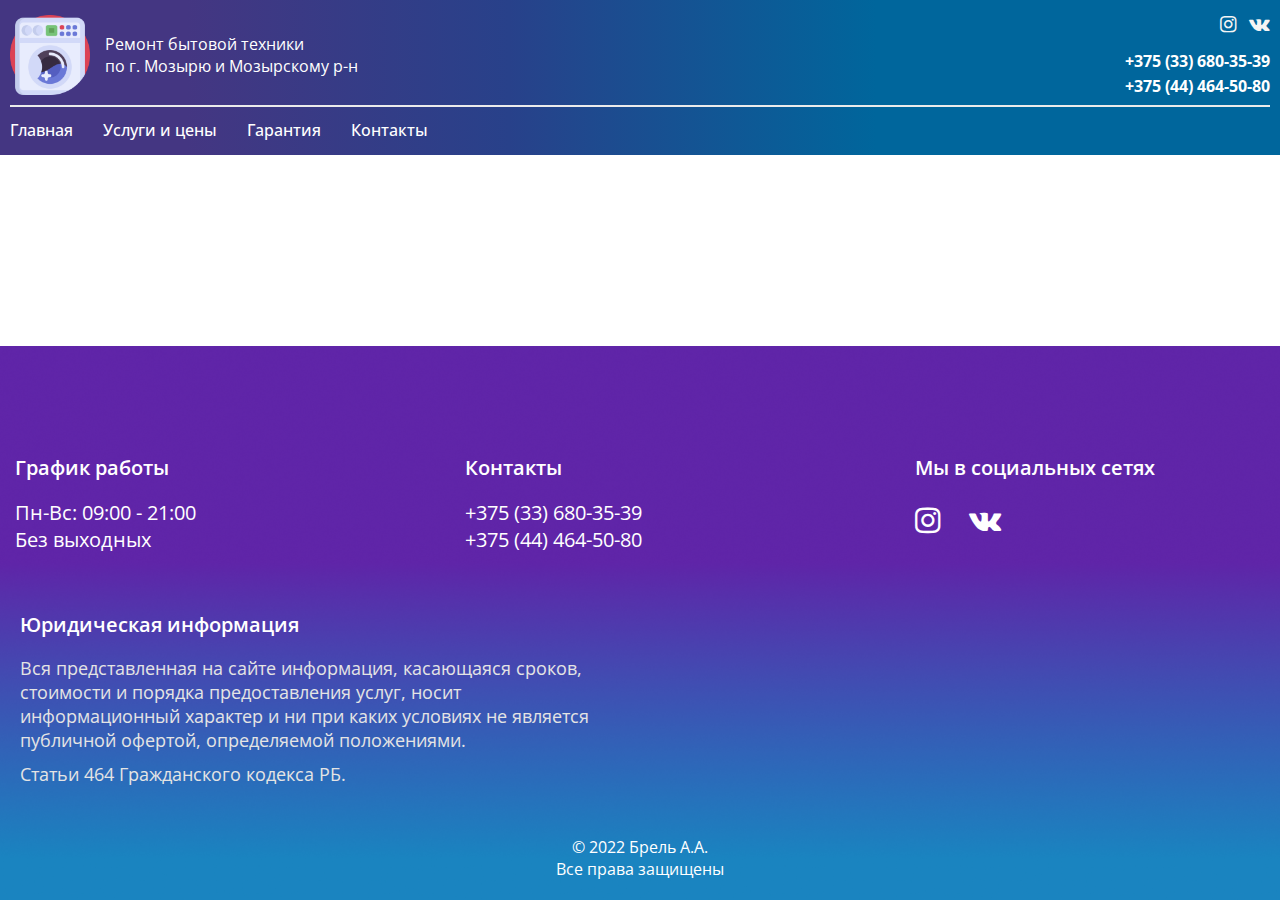
==== contact.html @ cdc31f9f "create page Price" ====
<!DOCTYPE html>
<html lang="en">

<head>
    <meta charset="UTF-8">
    <meta http-equiv="X-UA-Compatible" content="IE=edge">
    <meta name="viewport" content="width=device-width, initial-scale=1.0">
    <title>Контакты</title>
    <link rel="shortcut icon" href="img/icons/logo.png" type="image/png">
    <link rel="stylesheet" href="style/normalize.css">
    <link rel="stylesheet" href="//maxcdn.bootstrapcdn.com/font-awesome/4.5.0/css/font-awesome.min.css">
    <link rel="stylesheet" href="style/headerFooter.css">
    <script src="js/jquery-3.6.0.min.js"></script>
    <script src="js/menu.js" defer></script>
</head>

<body>
    <div id="preloader" class="preloader">
        <div id="loader" class="loader"></div>
    </div>
    <div class="wrapper">
        <header class="header">
            <div class="header-content ">
                <div class="header-top ">
                    <div class="header-logo ">
                        <img src="img/icons/logo.png " alt="Logo ">
                        <p>Ремонт бытовой техники <br> по г. Мозырю и Мозырскому р-н</p>
                    </div>
                    <div class="header-contact ">
                        <div class="header__icons ">
                            <ul class="social__icons ">
                                <li>
                                    <a href="https://www.instagram.com/remont_stiralnykh.mashin/ " target="_blank "> <i class="fa fa-instagram " aria-hidden="true "></i> </a>
                                </li>
                                <li>
                                    <a href="https://vk.com/public168256976 " target="_blank "> <i class="fa fa-vk " aria-hidden="true "></i></a>
                                </li>
                            </ul>
                        </div>
                        <div class="header-phone ">
                            <p> <a href="tel: +375336803539 "><strong>+375 (33) 680-35-39</strong></a> </p>
                            <p> <a href="tel: +375444645080 "><strong>+375 (44) 464-50-80</strong></a> </p>
                        </div>
                    </div>
                    <div class="close ">
                        <button type="button " class="navbar-toggle "><i class="fa fa-bars "></i></button>
                    </div>
                </div>
                <div class="header-bottom ">
                    <button type="button " class="closeBtn " aria-hidden="true " data-toggle="offcanvas " id="off-canvas-close-btn ">x</button>
                    <nav class="header__menu ">
                        <ul class="menu__list ">
                            <li><a class="menu__link " href="index.html">Главная</a></li>
                            <li><a class="menu__link " href="servicesPrices.html">Услуги и цены</a></li>
                            <li><a class="menu__link " href="garant.html">Гарантия</a></li>
                            <li><a class="menu__link " href="contact.html">Контакты</a></li>
                        </ul>
                    </nav>
                    <div class="header-contact menu-contact ">
                        <div class="header__icons ">
                            <ul class="social__icons ">
                                <li>
                                    <a href="https://www.instagram.com/remont_stiralnykh.mashin/ " target="_blank "> <i class="fa fa-instagram " aria-hidden="true "></i> </a>
                                </li>
                                <li>
                                    <a href="https://vk.com/public168256976 " target="_blank "> <i class="fa fa-vk " aria-hidden="true "></i></a>
                                </li>
                            </ul>
                        </div>
                        <div class="header-phone ">
                            <p> <a href="tel: +375336803539 "><strong>+375 (33) 680-35-39</strong></a> </p>
                            <p> <a href="tel: +375444645080 "><strong>+375 (44) 464-50-80</strong></a> </p>
                        </div>
                    </div>
                </div>
            </div>
        </header>
        <main class="main"></main>
        <footer class="footer ">
            <div class="footer-content ">
                <div class="footer-top ">
                    <div class="footer-item ">
                        <h3>График работы</h3>
                        <p>Пн-Вс: 09:00 - 21:00 </p>
                        <p>Без выходных</p>
                    </div>
                    <div class="footer-item ">
                        <h3>Контакты</h3>
                        <p> <a class="footer-num " href="tel: +375336803539 ">+375 (33) 680-35-39</a> </p>
                        <p> <a class="footer-num " href="tel: +375444645080 ">+375 (44) 464-50-80</a> </p>
                    </div>
                    <div class="footer-item ">
                        <h3>Мы в социальных сетях</h3>
                        <a href="https://www.instagram.com/remont_stiralnykh.mashin/ " target="_blank "> <i class="fa fa-instagram " aria-hidden="true "></i> </a>
                        <a href="https://vk.com/public168256976 " target="_blank "> <i class="fa fa-vk " aria-hidden="true "></i></a>
                    </div>
                </div>
                <div class="footer-info ">
                    <h3>Юридическая информация </h3>
                    <p class="info ">Вся представленная на сайте информация, касающаяся сроков, стоимости и порядка предоставления услуг, носит информационный характер и ни при каких условиях не является публичной офертой, определяемой положениями.</p>
                    <p class="info-article ">Статьи 464 Гражданского кодекса РБ.</p>
                </div>
                <div class="copyright ">
                    <p> © 2022 Брель А.А.</p>
                    <p> Все права защищены</p>
                </div>
            </div>
        </footer>
    </div>
</body>

</html>
---- style/headerFooter.css ----
.header {
    max-width: 100%;
    width: 100%;
    background: -webkit-gradient(linear, left top, right top, color-stop(14.58%, #443682), color-stop(39.75%, #28418A), color-stop(68.41%, #00669C));
    background: linear-gradient(90deg, #443682 14.58%, #28418A 39.75%, #00669C 68.41%);
}

.header .header-content {
    max-width: 1366px;
    width: 100%;
    margin: 0 auto;
    padding: 10px 10px 0;
    display: -webkit-box;
    display: -ms-flexbox;
    display: flex;
    -webkit-box-orient: vertical;
    -webkit-box-direction: normal;
    -ms-flex-direction: column;
    flex-direction: column;
    -webkit-box-align: start;
    -ms-flex-align: start;
    align-items: flex-start;
}

.header .close {
    display: none;
}

.header .closeBtn {
    display: none;
}

.header .header-contact {
    display: -webkit-box;
    display: -ms-flexbox;
    display: flex;
    -webkit-box-orient: vertical;
    -webkit-box-direction: normal;
    -ms-flex-direction: column;
    flex-direction: column;
    -webkit-box-align: end;
    -ms-flex-align: end;
    align-items: flex-end;
    max-width: 250px;
    width: 100%;
}

.header .header-contact .social__icons {
    width: 50px;
    display: -webkit-box;
    display: -ms-flexbox;
    display: flex;
    -webkit-box-align: center;
    -ms-flex-align: center;
    align-items: center;
    -webkit-box-pack: justify;
    -ms-flex-pack: justify;
    justify-content: space-between;
}

.header .header-contact .social__icons a {
    color: #f5f5f5;
    font-size: 1.2rem;
}

.header .header-contact .social__icons a:hover {
    color: #fdc312;
    text-decoration: none;
    -webkit-transition: all .2s ease 0s;
    transition: all .2s ease 0s;
}

.header .header-contact .social__icons .fa {
    display: inline-block;
    font: normal normal normal 14px/1 FontAwesome;
    font-size: inherit;
    text-rendering: auto;
}

.header .header-contact .social__icons .fa-instagram::before {
    content: "\f16d";
}

.header .header-contact .social__icons .fa-vk:before {
    content: "\f189";
}

.header .header-contact .header-phone {
    margin-top: 10px;
}

.header .header-contact .header-phone p {
    color: #cfcfcf;
    margin: 3px 0;
}

.header .header-contact .header-phone a {
    display: inline-block;
    color: #FFFFFF;
    font-size: 16px;
    -webkit-transition: all 0.2s ease;
    transition: all 0.2s ease;
}

.header .header-contact .header-phone a:hover {
    color: #fdc312;
}

.header .menu-contact {
    display: none;
}

.header .header-top {
    width: 100%;
    display: -webkit-box;
    display: -ms-flexbox;
    display: flex;
    -webkit-box-align: center;
    -ms-flex-align: center;
    align-items: center;
    -webkit-box-pack: justify;
    -ms-flex-pack: justify;
    justify-content: space-between;
    margin-bottom: 5px;
}

.header .header-top .header-logo {
    display: -webkit-box;
    display: -ms-flexbox;
    display: flex;
    -webkit-box-align: center;
    -ms-flex-align: center;
    align-items: center;
}

.header .header-top .header-logo img {
    max-width: 100%;
    width: 80px;
    height: auto;
}

.header .header-top .header-logo p {
    margin-left: 15px;
    color: #FFFFFF;
}

.header .header-bottom {
    display: -webkit-box;
    display: -ms-flexbox;
    display: flex;
    -webkit-box-pack: justify;
    -ms-flex-pack: justify;
    justify-content: space-between;
    -webkit-box-align: center;
    -ms-flex-align: center;
    align-items: center;
    width: 100%;
    border-top: 2px solid #ebebeb;
}

.header .header-bottom .header__menu {
    max-width: 500px;
    width: 100%;
}

.header .header-bottom .header__menu .menu__list {
    display: -webkit-box;
    display: -ms-flexbox;
    display: flex;
    -webkit-box-align: center;
    -ms-flex-align: center;
    align-items: center;
    width: 100%;
}

.header .header-bottom .header__menu li {
    display: inline-block;
    margin: 12px 30px 14px 0;
}

.header .header-bottom .header__menu .menu__link {
    font-size: 1rem;
    display: inline;
    margin-bottom: 0;
    padding: 12px 0;
    font-weight: 500;
    color: white;
    cursor: pointer;
    border-top: 2px solid rgba(235, 235, 235, 0);
    -webkit-transition: border-top 0.2s ease-out;
    transition: border-top 0.2s ease-out;
}

.header .header-bottom .header__menu .menu__link:hover {
    border-top: 2px solid #fdc312;
}

.footer {
    padding: 80px 10px 0;
    background: url(../img/bgFooter.png) center no-repeat;
    background-size: cover;
    color: #ffffff;
}

.footer .footer-content {
    max-width: 1366px;
    margin: 0 auto;
}

.footer .footer-content .footer-top {
    display: -webkit-box;
    display: -ms-flexbox;
    display: flex;
    -webkit-box-pack: justify;
    -ms-flex-pack: justify;
    justify-content: space-between;
}

.footer .footer-content h3 {
    font-weight: 500;
    font-size: 20px;
    line-height: 23px;
    margin-bottom: 20px;
    font-weight: 600;
}

.footer .footer-content .footer-item {
    max-width: 350px;
    width: 100%;
    margin: 30px 5px;
}

.footer .footer-content .footer-item p {
    font-size: 20px;
}

.footer .footer-content .footer-item a {
    color: #FFFFFF;
    font-size: 30px;
    margin-right: 20px;
    -webkit-transition: all 0.2s ease;
    transition: all 0.2s ease;
}

.footer .footer-content .footer-item a:hover {
    color: #fdc312;
    text-decoration: none;
}

.footer .footer-content .footer-item .footer-num {
    color: #ffffff;
    font-size: 20px;
    margin: 0;
}

.footer .footer-content .footer-info {
    max-width: 600px;
    width: 100%;
    margin: 30px 10px;
}

.footer .footer-content .footer-info .info {
    font-size: 18px;
    color: #e4e4e4;
}

.footer .footer-content .footer-info .info-article {
    font-size: 18px;
    color: #e4e4e4;
    margin-top: 10px;
}

.footer .footer-content .copyright {
    display: -webkit-box;
    display: -ms-flexbox;
    display: flex;
    -webkit-box-orient: vertical;
    -webkit-box-direction: normal;
    -ms-flex-direction: column;
    flex-direction: column;
    -webkit-box-align: center;
    -ms-flex-align: center;
    align-items: center;
    padding: 20px 0;
}
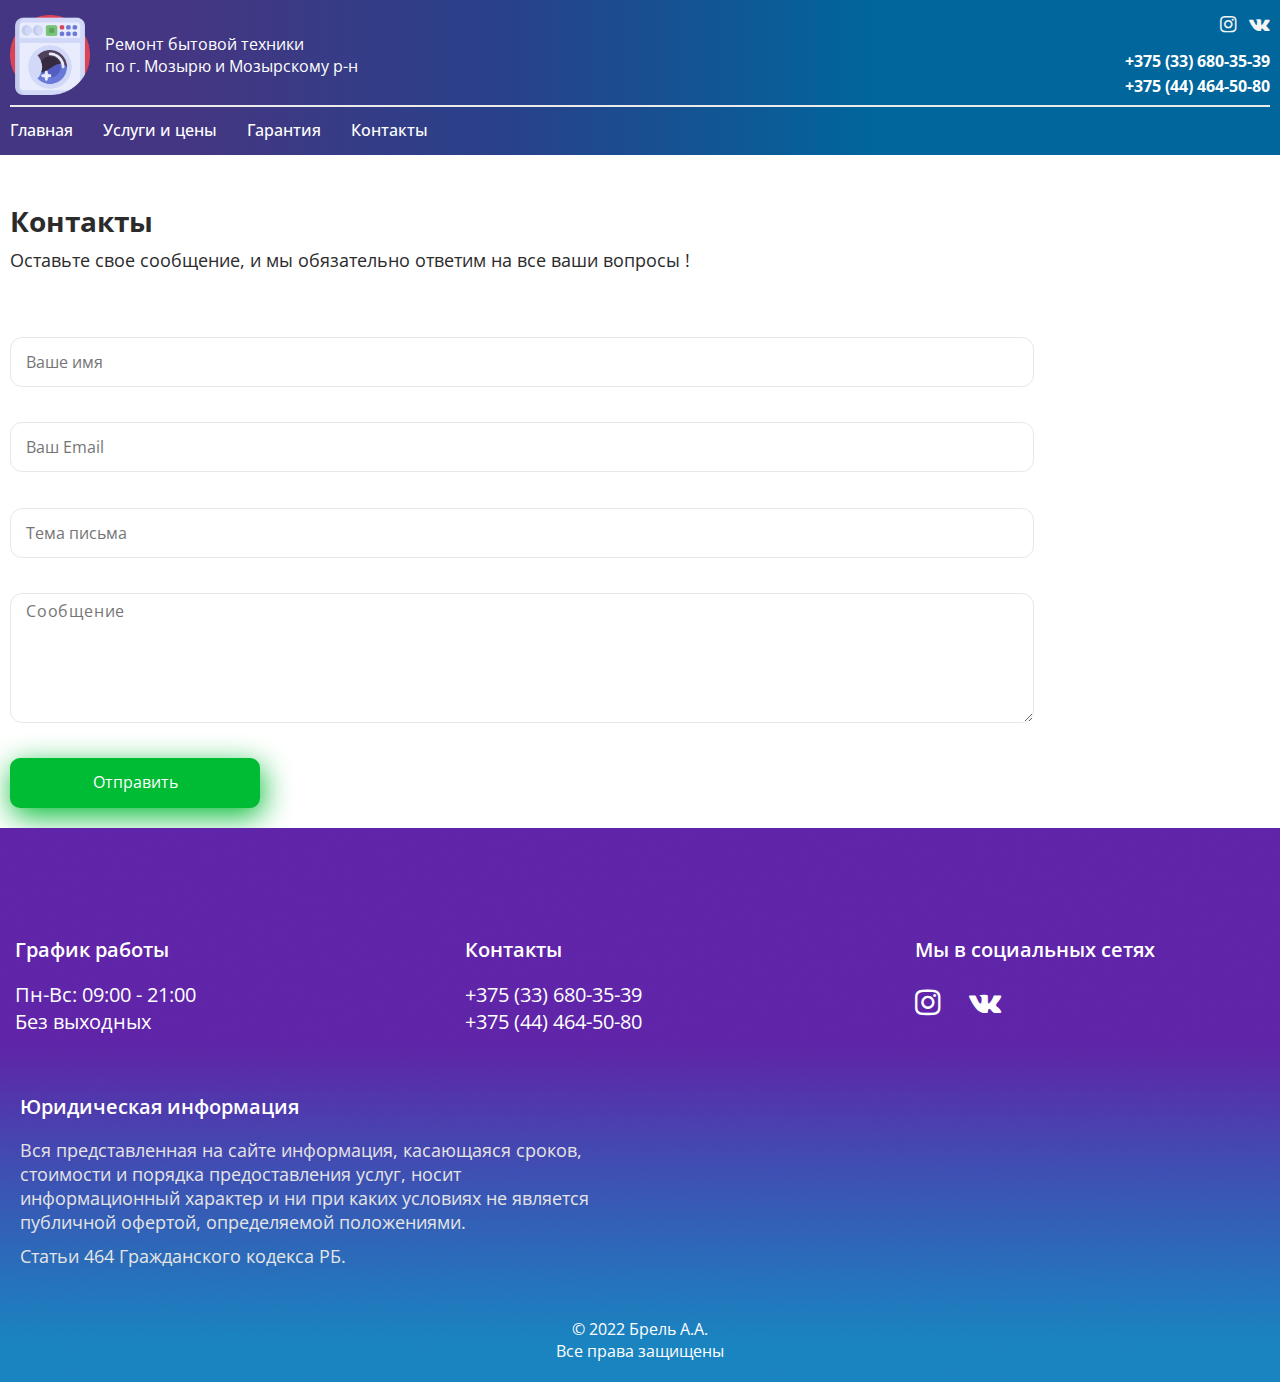
==== commit 9b25b58a: "creating a contact page and validating the form" ====
--- a/contact.html
+++ b/contact.html
@@ -10,8 +10,11 @@
     <link rel="stylesheet" href="style/normalize.css">
     <link rel="stylesheet" href="//maxcdn.bootstrapcdn.com/font-awesome/4.5.0/css/font-awesome.min.css">
     <link rel="stylesheet" href="style/headerFooter.css">
+    <link rel="stylesheet" href="style/style.css">
+    <link rel="stylesheet" href="style/contact.css">
     <script src="js/jquery-3.6.0.min.js"></script>
     <script src="js/menu.js" defer></script>
+    <script src="js/valid.js" defer></script>
 </head>
 
 <body>
@@ -75,7 +78,31 @@
                 </div>
             </div>
         </header>
-        <main class="main"></main>
+        <main class="main">
+            <section class="title">
+                <h2>Контакты</h2>
+                <article>Оставьте свое сообщение, и мы обязательно ответим на все ваши вопросы ! </article>
+            </section>
+            <section class="section-form">
+                <div class="form-content">
+                    <form action="#" class="form">
+                        <div class="input-block">
+                            <input type="text" class="valid" name="Name" id="full-name" placeholder="Ваше имя" maxlength="30">
+                        </div>
+                        <div class="input-block">
+                            <input type="text" class="valid" name="Email" id="email" placeholder="Ваш Email" maxlength="40">
+                        </div>
+                        <div class="input-block">
+                            <input type="text" class="valid" name="Subject" id="subject" placeholder="Тема письма" maxlength="40">
+                        </div>
+                        <div class="input-block">
+                            <textarea name="Message" class="valid textarea" placeholder="Сообщение" id="message" maxlength="1500" maxlength="700"></textarea>
+                        </div>
+                        <button class="btnSubmit" type="button" id="btnSend">Отправить</button>
+                    </form>
+                </div>
+            </section>
+        </main>
         <footer class="footer ">
             <div class="footer-content ">
                 <div class="footer-top ">
--- a/style/style.css
+++ b/style/style.css
@@ -0,0 +1,2234 @@
+#preloader {
+  position: absolute;
+  top: 0;
+  left: 0;
+  width: 100%;
+  height: 100vh;
+  z-index: 100;
+  background: #341f7e;
+}
+
+#loader {
+  display: block;
+  position: relative;
+  left: 50%;
+  top: 50%;
+  width: 150px;
+  height: 150px;
+  margin: -75px 0 0 -75px;
+  border-radius: 50%;
+  border: 3px solid transparent;
+  border-top-color: #9370DB;
+  -webkit-animation: spin 2s linear infinite;
+          animation: spin 2s linear infinite;
+  z-index: 101;
+}
+
+#loader:before {
+  content: "";
+  position: absolute;
+  top: 5px;
+  left: 5px;
+  right: 5px;
+  bottom: 5px;
+  border-radius: 50%;
+  border: 3px solid transparent;
+  border-top-color: #BA55D3;
+  -webkit-animation: spin 3s linear infinite;
+          animation: spin 3s linear infinite;
+}
+
+#loader:after {
+  content: "";
+  position: fixed;
+  top: 15px;
+  left: 15px;
+  right: 15px;
+  bottom: 15px;
+  border-radius: 50%;
+  border: 3px solid transparent;
+  border-top-color: #FF00FF;
+  -webkit-animation: spin 1.5s linear infinite;
+          animation: spin 1.5s linear infinite;
+}
+
+@-webkit-keyframes spin {
+  0% {
+    -webkit-transform: rotate(0deg);
+            transform: rotate(0deg);
+  }
+  100% {
+    -webkit-transform: rotate(360deg);
+            transform: rotate(360deg);
+  }
+}
+
+@keyframes spin {
+  0% {
+    -webkit-transform: rotate(0deg);
+            transform: rotate(0deg);
+  }
+  100% {
+    -webkit-transform: rotate(360deg);
+            transform: rotate(360deg);
+  }
+}
+
+.loaded_hiding .preloader {
+  -webkit-transition: 2s opacity;
+  transition: 2s opacity;
+  opacity: 0;
+}
+
+.loaded .preloader {
+  display: none;
+}
+
+.lock {
+  overflow: hidden;
+}
+
+.header {
+  max-width: 100%;
+  width: 100%;
+  background: -webkit-gradient(linear, left top, right top, color-stop(14.58%, #443682), color-stop(39.75%, #28418A), color-stop(68.41%, #00669C));
+  background: linear-gradient(90deg, #443682 14.58%, #28418A 39.75%, #00669C 68.41%);
+}
+
+.header .header-content {
+  max-width: 1366px;
+  width: 100%;
+  margin: 0 auto;
+  padding: 10px 10px 0;
+  display: -webkit-box;
+  display: -ms-flexbox;
+  display: flex;
+  -webkit-box-orient: vertical;
+  -webkit-box-direction: normal;
+      -ms-flex-direction: column;
+          flex-direction: column;
+  -webkit-box-align: start;
+      -ms-flex-align: start;
+          align-items: flex-start;
+}
+
+.header .close {
+  display: none;
+}
+
+.header .closeBtn {
+  display: none;
+}
+
+.header .header-contact {
+  display: -webkit-box;
+  display: -ms-flexbox;
+  display: flex;
+  -webkit-box-orient: vertical;
+  -webkit-box-direction: normal;
+      -ms-flex-direction: column;
+          flex-direction: column;
+  -webkit-box-align: end;
+      -ms-flex-align: end;
+          align-items: flex-end;
+  max-width: 250px;
+  width: 100%;
+}
+
+.header .header-contact .social__icons {
+  width: 50px;
+  display: -webkit-box;
+  display: -ms-flexbox;
+  display: flex;
+  -webkit-box-align: center;
+      -ms-flex-align: center;
+          align-items: center;
+  -webkit-box-pack: justify;
+      -ms-flex-pack: justify;
+          justify-content: space-between;
+}
+
+.header .header-contact .social__icons a {
+  color: #f5f5f5;
+  font-size: 1.2rem;
+}
+
+.header .header-contact .social__icons a:hover {
+  color: #fdc312;
+  text-decoration: none;
+  -webkit-transition: all .2s ease 0s;
+  transition: all .2s ease 0s;
+}
+
+.header .header-contact .social__icons .fa {
+  display: inline-block;
+  font: normal normal normal 14px/1 FontAwesome;
+  font-size: inherit;
+  text-rendering: auto;
+}
+
+.header .header-contact .social__icons .fa-instagram::before {
+  content: "\f16d";
+}
+
+.header .header-contact .social__icons .fa-vk:before {
+  content: "\f189";
+}
+
+.header .header-contact .header-phone {
+  margin-top: 10px;
+}
+
+.header .header-contact .header-phone p {
+  color: #cfcfcf;
+  margin: 3px 0;
+}
+
+.header .header-contact .header-phone a {
+  display: inline-block;
+  color: #FFFFFF;
+  font-size: 16px;
+  -webkit-transition: all 0.2s ease;
+  transition: all 0.2s ease;
+}
+
+.header .header-contact .header-phone a:hover {
+  color: #fdc312;
+}
+
+.header .menu-contact {
+  display: none;
+}
+
+.header .header-top {
+  width: 100%;
+  display: -webkit-box;
+  display: -ms-flexbox;
+  display: flex;
+  -webkit-box-align: center;
+      -ms-flex-align: center;
+          align-items: center;
+  -webkit-box-pack: justify;
+      -ms-flex-pack: justify;
+          justify-content: space-between;
+  margin-bottom: 5px;
+}
+
+.header .header-top .header-logo {
+  display: -webkit-box;
+  display: -ms-flexbox;
+  display: flex;
+  -webkit-box-align: center;
+      -ms-flex-align: center;
+          align-items: center;
+}
+
+.header .header-top .header-logo img {
+  max-width: 100%;
+  width: 80px;
+  height: auto;
+}
+
+.header .header-top .header-logo p {
+  margin-left: 15px;
+  color: #FFFFFF;
+}
+
+.header .header-bottom {
+  display: -webkit-box;
+  display: -ms-flexbox;
+  display: flex;
+  -webkit-box-pack: justify;
+      -ms-flex-pack: justify;
+          justify-content: space-between;
+  -webkit-box-align: center;
+      -ms-flex-align: center;
+          align-items: center;
+  width: 100%;
+  border-top: 2px solid #ebebeb;
+}
+
+.header .header-bottom .header__menu {
+  max-width: 500px;
+  width: 100%;
+}
+
+.header .header-bottom .header__menu .menu__list {
+  display: -webkit-box;
+  display: -ms-flexbox;
+  display: flex;
+  -webkit-box-align: center;
+      -ms-flex-align: center;
+          align-items: center;
+  width: 100%;
+}
+
+.header .header-bottom .header__menu li {
+  display: inline-block;
+  margin: 12px 30px 14px 0;
+}
+
+.header .header-bottom .header__menu .menu__link {
+  font-size: 1rem;
+  display: inline;
+  margin-bottom: 0;
+  padding: 12px 0;
+  font-weight: 500;
+  color: white;
+  cursor: pointer;
+  border-top: 2px solid rgba(235, 235, 235, 0);
+  -webkit-transition: border-top 0.2s ease-out;
+  transition: border-top 0.2s ease-out;
+}
+
+.header .header-bottom .header__menu .menu__link:hover {
+  border-top: 2px solid #fdc312;
+}
+
+.main {
+  max-width: 100%;
+  width: 100%;
+  margin: 0 auto;
+}
+
+.main .hero {
+  position: relative;
+  background: url(../img/bgpng.jpg) center no-repeat;
+  background-size: cover;
+  padding: 0 10px;
+}
+
+.main .hero .hero-title {
+  max-width: 1366px;
+  margin: 0 auto;
+  padding: 80px 0;
+  min-height: calc(100vh - 152.2px);
+  width: 100%;
+}
+
+.main .hero .hero-title h1 {
+  font-style: normal;
+  font-weight: bold;
+  font-size: 39px;
+  line-height: 46px;
+  color: #FFFFFF;
+}
+
+.main .hero .hero-title ul {
+  color: #FFFFFF;
+  font-size: 20px;
+}
+
+.main .hero .hero-title ul li {
+  padding: 5px 25px;
+  background: url(../img/icons/check-mark.png) center no-repeat;
+  background-size: 22px 22px;
+  background-position: 0 center;
+}
+
+.main .hero .hero-title .heroBtn {
+  display: -webkit-box;
+  display: -ms-flexbox;
+  display: flex;
+  -webkit-box-align: center;
+      -ms-flex-align: center;
+          align-items: center;
+  -webkit-box-pack: center;
+      -ms-flex-pack: center;
+          justify-content: center;
+  width: 200px;
+  height: 40px;
+  border-radius: 12px;
+  background: #00BB34;
+  -webkit-box-shadow: 2px 8px 30px #00BB34;
+          box-shadow: 2px 8px 30px #00BB34;
+  border-radius: 10px;
+  border: none;
+  color: #FFFFFF;
+  font-size: 16px;
+  line-height: 19px;
+  -webkit-transition: all 0.3s ease-in-out;
+  transition: all 0.3s ease-in-out;
+  margin-top: 20px;
+}
+
+.main .hero .hero-title .heroBtn:hover {
+  background: #fdc312;
+  -webkit-box-shadow: 2px 8px 30px #fdc312;
+          box-shadow: 2px 8px 30px #fdc312;
+}
+
+.main .trigger {
+  max-width: 100%;
+  width: 100%;
+  padding: 50px 10px;
+}
+
+.main .trigger .trigger-content {
+  max-width: 1366px;
+  width: 100%;
+  margin: 0 auto;
+  display: -ms-grid;
+  display: grid;
+  -ms-grid-columns: (minmax(240px, 1fr))[auto-fit];
+      grid-template-columns: repeat(auto-fit, minmax(240px, 1fr));
+}
+
+.main .trigger .trigger-item {
+  width: 240px;
+  height: 280px;
+  background: -webkit-gradient(linear, left top, left bottom, from(#A6DBF5), color-stop(97.92%, #451874));
+  background: linear-gradient(180deg, #A6DBF5 0%, #451874 97.92%);
+  border: none;
+  -webkit-box-sizing: border-box;
+          box-sizing: border-box;
+  border-radius: 28px;
+  display: -webkit-box;
+  display: -ms-flexbox;
+  display: flex;
+  -webkit-box-orient: vertical;
+  -webkit-box-direction: normal;
+      -ms-flex-direction: column;
+          flex-direction: column;
+  -webkit-box-align: center;
+      -ms-flex-align: center;
+          align-items: center;
+  padding: 40px 30px;
+  -ms-flex-pack: distribute;
+      justify-content: space-around;
+  margin: 10px auto;
+}
+
+.main .trigger .trigger-item h2 {
+  font-style: normal;
+  font-weight: bold;
+  font-size: 15px;
+  line-height: 18px;
+  text-align: center;
+  color: #FFFFFF;
+}
+
+.main .trigger .trigger-item .trigger-img {
+  width: 100px;
+  height: 100px;
+  display: -webkit-box;
+  display: -ms-flexbox;
+  display: flex;
+  background: #FFFFFF;
+  border-radius: 50%;
+}
+
+.main .trigger .trigger-item .trigger-img img {
+  margin: auto;
+}
+
+.main .answer-question {
+  max-width: 100%;
+  width: 100%;
+  margin: 0 auto;
+  padding: 20px 0;
+}
+
+.main .answer-question .answer-question-content {
+  display: -webkit-box;
+  display: -ms-flexbox;
+  display: flex;
+  -ms-flex-pack: distribute;
+      justify-content: space-around;
+  -webkit-box-align: center;
+      -ms-flex-align: center;
+          align-items: center;
+  position: relative;
+}
+
+.main .answer-question .answer-question-content .answer-question-img {
+  max-width: 800px;
+}
+
+.main .answer-question .answer-question-content .answer-question-img img {
+  width: 100%;
+  height: auto;
+  border-radius: 20px;
+}
+
+.main .answer-question .answer-question-content .answer-question-title {
+  min-width: 600px;
+  max-width: 600px;
+  padding: 50px 20px;
+}
+
+.main .answer-question .answer-question-content .answer-question-title h3 {
+  font-style: normal;
+  font-weight: 500;
+  font-size: 28px;
+  line-height: 119.69%;
+  color: #000000;
+}
+
+.main .answer-question .answer-question-content .answer-question-title p {
+  font-style: normal;
+  font-weight: 500;
+  font-size: 16px;
+  line-height: 119.69%;
+  color: #000000;
+  margin-top: 20px;
+}
+
+.main .answer-question .answer-question-content .answer-question-title .btnPrice {
+  display: -webkit-box;
+  display: -ms-flexbox;
+  display: flex;
+  -webkit-box-align: center;
+      -ms-flex-align: center;
+          align-items: center;
+  -webkit-box-pack: center;
+      -ms-flex-pack: center;
+          justify-content: center;
+  width: 250px;
+  height: 50px;
+  border-radius: 10px;
+  background: #00BB34;
+  -webkit-box-shadow: 2px 8px 30px #00BB34;
+          box-shadow: 2px 8px 30px #00BB34;
+  border-radius: 10px;
+  border: none;
+  color: #FFFFFF;
+  font-size: 16px;
+  line-height: 19px;
+  -webkit-transition: all 0.3s ease-in-out;
+  transition: all 0.3s ease-in-out;
+  margin-top: 20px;
+}
+
+.main .answer-question .answer-question-content .answer-question-title .btnPrice:hover {
+  background: #fdc312;
+  -webkit-box-shadow: 2px 8px 30px #fdc312;
+          box-shadow: 2px 8px 30px #fdc312;
+}
+
+.main .benefits {
+  width: 100%;
+  background: linear-gradient(91.09deg, #5F24A8 39.53%, #05D2FF 107.7%);
+  margin: 50px 0;
+}
+
+.main .benefits .benefits__inner {
+  display: -webkit-box;
+  display: -ms-flexbox;
+  display: flex;
+  -ms-flex-wrap: wrap;
+      flex-wrap: wrap;
+  -webkit-box-pack: justify;
+      -ms-flex-pack: justify;
+          justify-content: space-between;
+  width: 100%;
+  max-width: 1140px;
+  margin: 0 auto;
+  padding: 60px 10px;
+}
+
+.main .benefits .benefits__header {
+  width: 100%;
+  text-align: center;
+  line-height: 1.3;
+  padding: 0 15px 60px;
+  color: #ffffff;
+  font-size: 2rem;
+  text-transform: uppercase;
+}
+
+.main .benefits .benefits__element {
+  width: 230px;
+  margin: 30px 5px;
+}
+
+.main .benefits .benefits__icon {
+  display: block;
+  width: 60px;
+  height: 60px;
+  margin: 0 auto;
+  margin-bottom: 20px;
+}
+
+.main .benefits .benefits__element p {
+  color: #ffffff;
+  text-align: center;
+  line-height: 1.3;
+}
+
+.main .benefits .benefits__number {
+  font-size: 2.7rem;
+  font-weight: 700;
+  margin-bottom: 20px;
+}
+
+.main .benefits .benefits__title {
+  font-size: 20px;
+}
+
+.main .pricelist {
+  max-width: 1366px;
+  width: 100%;
+  padding: 0 10px;
+  margin: 100px auto 0;
+}
+
+.main .pricelist h2 {
+  font-weight: bold;
+  font-size: 32px;
+  line-height: 33px;
+  text-transform: uppercase;
+  color: #000000;
+}
+
+.main .pricelist p {
+  font-weight: bold;
+  font-size: 22px;
+  line-height: 26px;
+  color: #000000;
+  margin-top: 15px;
+}
+
+.main .pricelist .pricelist-diagnostics {
+  display: -webkit-box;
+  display: -ms-flexbox;
+  display: flex;
+  -ms-flex-pack: distribute;
+      justify-content: space-around;
+  -webkit-box-align: center;
+      -ms-flex-align: center;
+          align-items: center;
+  margin: 50px 0;
+}
+
+.main .pricelist .pricelist-diagnostics .pricelist-item {
+  display: -webkit-box;
+  display: -ms-flexbox;
+  display: flex;
+  -webkit-box-orient: vertical;
+  -webkit-box-direction: normal;
+      -ms-flex-direction: column;
+          flex-direction: column;
+  -webkit-box-align: center;
+      -ms-flex-align: center;
+          align-items: center;
+}
+
+.main .pricelist .pricelist-diagnostics .pricelist-item h3 {
+  text-align: center;
+  width: 250px;
+  margin-top: 35px;
+  font-weight: 500;
+  font-size: 20px;
+  line-height: 119.69%;
+  text-align: center;
+  color: #000000;
+}
+
+.main .pricelist .pricelist-diagnostics .pricelist-img {
+  display: -webkit-box;
+  display: -ms-flexbox;
+  display: flex;
+  width: 366px;
+  height: 366px;
+  border-radius: 50%;
+  border: 12px solid rgba(76, 26, 139, 0.42);
+  position: relative;
+}
+
+.main .pricelist .pricelist-diagnostics .pricelist-img img {
+  margin: auto;
+}
+
+.main .pricelist .pricelist-diagnostics .pricelist-img .pricelistimg-price {
+  position: absolute;
+  background: #5F24A8;
+  width: 150px;
+  height: 150px;
+  border-radius: 50%;
+  display: -webkit-box;
+  display: -ms-flexbox;
+  display: flex;
+  -webkit-box-align: center;
+      -ms-flex-align: center;
+          align-items: center;
+  -webkit-box-pack: center;
+      -ms-flex-pack: center;
+          justify-content: center;
+  right: -40px;
+  bottom: -10px;
+  color: #ffffff;
+  font-size: 55px;
+  line-height: 64px;
+  text-align: center;
+}
+
+.main .pricelist .pricelist-content {
+  margin: 30px 0;
+  display: -webkit-box;
+  display: -ms-flexbox;
+  display: flex;
+  -webkit-box-orient: vertical;
+  -webkit-box-direction: normal;
+      -ms-flex-direction: column;
+          flex-direction: column;
+  -webkit-box-align: center;
+      -ms-flex-align: center;
+          align-items: center;
+}
+
+.main .pricelist .pricelist-content .btnOrder {
+  display: -webkit-box;
+  display: -ms-flexbox;
+  display: flex;
+  -webkit-box-align: center;
+      -ms-flex-align: center;
+          align-items: center;
+  -webkit-box-pack: center;
+      -ms-flex-pack: center;
+          justify-content: center;
+  width: 200px;
+  height: 50px;
+  border-radius: 10px;
+  background: #00BB34;
+  -webkit-box-shadow: 2px 8px 30px #00BB34;
+          box-shadow: 2px 8px 30px #00BB34;
+  border-radius: 10px;
+  border: none;
+  color: #FFFFFF;
+  font-size: 16px;
+  line-height: 19px;
+  -webkit-transition: all 0.3s ease-in-out;
+  transition: all 0.3s ease-in-out;
+  -webkit-box-shadow: 2px 5px 10px #00BB34;
+          box-shadow: 2px 5px 10px #00BB34;
+}
+
+.main .pricelist .pricelist-content .btnOrder:hover {
+  background: #fdc312;
+  -webkit-box-shadow: 2px 8px 30px #fdc312;
+          box-shadow: 2px 8px 30px #fdc312;
+  -webkit-box-shadow: 2px 5px 10px #fdc312;
+          box-shadow: 2px 5px 10px #fdc312;
+}
+
+.main .pricelist .pricelist-content .btnTable {
+  display: none;
+}
+
+.main .pricelist .pricelist-content .table {
+  max-width: 1170px;
+  width: 100%;
+  margin: 10px auto 30px;
+  color: #222;
+  font-weight: 500;
+  background-color: #fff;
+  border-radius: 0 0 20px 20px;
+  padding: 20px;
+  -webkit-box-shadow: 0px 17px 35px -10px #000000;
+          box-shadow: 0px 17px 35px -10px #000000;
+  border-spacing: 0;
+}
+
+.main .pricelist .pricelist-content .table td {
+  padding: 15px 20px;
+}
+
+.main .pricelist .pricelist-content .table tbody tr:nth-child(odd) {
+  background: rgba(228, 249, 255, 0.68);
+}
+
+.main .pricelist .pricelist-content .table tr td:nth-child(1) {
+  font-size: 20px;
+  line-height: 35px;
+}
+
+.main .pricelist .pricelist-content .table tr td:nth-child(2) {
+  min-width: 131px;
+  font-weight: bold;
+  font-size: 26px;
+  line-height: 35px;
+  color: #FF5C00;
+}
+
+.main .pricelist .pricelist-content .table tr td:nth-child(3) {
+  min-width: 120px;
+  width: 220px;
+}
+
+.main .pricelist .pricelist-content .table tfoot tr {
+  max-width: 1170px;
+  width: 100%;
+  background: rgba(149, 168, 255, 0.5);
+}
+
+.main .pricelist .pricelist-content .table tfoot tr td {
+  border-radius: 0 0 20px 20px;
+}
+
+.main .pricelist .pricelist-content .table tfoot .btnDetailedPrices {
+  font-style: italic;
+  font-weight: bold;
+  font-size: 16px;
+  line-height: 19px;
+  color: #FF5C00;
+}
+
+.main .quick-repair-list {
+  max-width: 1366px;
+  width: 100%;
+  margin: 0 auto;
+  padding: 0 10px;
+}
+
+.main .quick-repair-list h2 {
+  font-weight: bold;
+  font-size: 28px;
+  line-height: 33px;
+  text-transform: capitalize;
+  color: #000000;
+}
+
+.main .quick-repair-list .list-content {
+  max-width: 1170px;
+  width: 100%;
+  margin: 60px auto;
+  display: -webkit-box;
+  display: -ms-flexbox;
+  display: flex;
+  -webkit-box-align: center;
+      -ms-flex-align: center;
+          align-items: center;
+  -webkit-box-pack: justify;
+      -ms-flex-pack: justify;
+          justify-content: space-between;
+  position: relative;
+}
+
+.main .quick-repair-list .list-content .list-content-block1 {
+  max-width: 500px;
+  width: 100%;
+}
+
+.main .quick-repair-list .list-content .list-content-block1 ul {
+  margin-left: 40px;
+}
+
+.main .quick-repair-list .list-content .list-content-block1 ul li {
+  padding: 25px 15px 25px 55px;
+  margin-bottom: 20px;
+  max-width: 500px;
+  width: 100%;
+  background: linear-gradient(91.09deg, #5F24A8 39.53%, #05D2FF 107.7%);
+  border-radius: 27px;
+  font-weight: bold;
+  font-size: 20px;
+  color: #FFFFFF;
+  position: relative;
+  display: -webkit-box;
+  display: -ms-flexbox;
+  display: flex;
+  -webkit-box-align: center;
+      -ms-flex-align: center;
+          align-items: center;
+}
+
+.main .quick-repair-list .list-content .list-content-block1 ul .li-img {
+  display: inline-block;
+  border: 2px solid #5F24A8;
+  -webkit-box-sizing: border-box;
+          box-sizing: border-box;
+  -webkit-box-shadow: 0px 1px 30px 5px rgba(82, 82, 82, 0.25);
+          box-shadow: 0px 1px 30px 5px rgba(82, 82, 82, 0.25);
+  z-index: 2;
+  width: 80px;
+  height: 80px;
+  position: absolute;
+  border-radius: 50%;
+  left: -30px;
+}
+
+.main .quick-repair-list .list-content .list-content-block1 ul li:nth-child(1) .li-img {
+  background: url(../img/icons/icon1.png) center no-repeat, #ffffff;
+}
+
+.main .quick-repair-list .list-content .list-content-block1 ul li:nth-child(2) .li-img {
+  background: url(../img/icons/icon2.png) center no-repeat, #ffffff;
+}
+
+.main .quick-repair-list .list-content .list-content-block1 ul li:nth-child(3) .li-img {
+  background: url(../img/icons/icon3.png) center no-repeat, #ffffff;
+}
+
+.main .quick-repair-list .list-content .list-content-block1 ul li:nth-child(4) .li-img {
+  background: url(../img/icons/icon4.png) center no-repeat, #ffffff;
+}
+
+.main .quick-repair-list .list-content .list-content-block1 ul li:nth-child(5) .li-img {
+  background: url(../img/icons/icon5.png) center no-repeat, #ffffff;
+}
+
+.main .quick-repair-list .list-content .list-content-block2 {
+  width: 450px;
+  z-index: -1;
+}
+
+.main .quick-repair-list .list-content .list-content-block2 img {
+  height: 370px;
+}
+
+.main .urgent-repair {
+  width: 100%;
+  background: url(../img/bg-urgent.png) center no-repeat;
+  background-size: 100% 100%;
+  padding: 100px 0;
+}
+
+.main .urgent-repair .urgent-repair-content {
+  max-width: 1366px;
+  width: 100%;
+  padding: 0 10px;
+  display: -webkit-box;
+  display: -ms-flexbox;
+  display: flex;
+  -webkit-box-orient: vertical;
+  -webkit-box-direction: normal;
+      -ms-flex-direction: column;
+          flex-direction: column;
+  -webkit-box-align: center;
+      -ms-flex-align: center;
+          align-items: center;
+  margin: 0 auto;
+}
+
+.main .urgent-repair .urgent-repair-title {
+  max-width: 450px;
+  width: 100%;
+  text-align: center;
+  background: #FFFFFF;
+  border-radius: 17px;
+  padding: 25px;
+}
+
+.main .urgent-repair h2 {
+  font-weight: bold;
+  font-size: 22px;
+  line-height: 26px;
+  text-align: center;
+  color: #000000;
+}
+
+.main .urgent-repair h2 p {
+  color: #FF5C00;
+}
+
+.main .urgent-repair h3 {
+  margin-top: 30px;
+  font-weight: 500;
+  font-size: 22px;
+  line-height: 26px;
+  text-align: center;
+  color: #FFFFFF;
+}
+
+.main .urgent-repair .urgent-repair-block {
+  display: -webkit-box;
+  display: -ms-flexbox;
+  display: flex;
+  -webkit-box-pack: justify;
+      -ms-flex-pack: justify;
+          justify-content: space-between;
+  margin-top: 50px;
+  max-width: 1024px;
+  width: 100%;
+}
+
+.main .urgent-repair .urgent-repair-block .urgent-repair-col {
+  max-width: 50%;
+  width: 100%;
+  display: -webkit-box;
+  display: -ms-flexbox;
+  display: flex;
+  -webkit-box-orient: vertical;
+  -webkit-box-direction: normal;
+      -ms-flex-direction: column;
+          flex-direction: column;
+  -webkit-box-align: center;
+      -ms-flex-align: center;
+          align-items: center;
+}
+
+.main .urgent-repair .urgent-repair-block ul {
+  width: 260px;
+  text-align: left;
+}
+
+.main .urgent-repair .urgent-repair-block ul li {
+  padding: 10px 0 10px 40px;
+  background: url(../img/icons/star.png) no-repeat;
+  background-size: 30px 30px;
+  background-position: left 0 center;
+  font-weight: bold;
+  font-size: 30px;
+  line-height: 35px;
+  color: #FFFFFF;
+}
+
+.main .urgent-repair .urgent-repair-block .urgent-repair-contact {
+  width: 260px;
+  margin: 20px auto 0;
+}
+
+.main .urgent-repair .urgent-repair-block .urgent-repair-contact h4 {
+  font-weight: 500;
+  font-size: 22px;
+  line-height: 35px;
+  text-align: center;
+  color: #FFFFFF;
+}
+
+.main .urgent-repair .urgent-repair-block .urgent-repair-contact .btnUrgentRepair {
+  width: 100%;
+  display: inline-block;
+  padding: 10px 20px;
+  background: #fdc312;
+  -webkit-box-shadow: 2px 8px 30px #fdc312;
+          box-shadow: 2px 8px 30px #fdc312;
+  border-radius: 30px;
+  font-size: 20px;
+  text-align: center;
+  color: #000000;
+  margin-top: 10px;
+}
+
+.main .urgent-repair .urgent-repair-block .urgent-repair-form {
+  background: #FCFCFC;
+  border-radius: 20px;
+  display: -webkit-box;
+  display: -ms-flexbox;
+  display: flex;
+  -webkit-box-orient: vertical;
+  -webkit-box-direction: normal;
+      -ms-flex-direction: column;
+          flex-direction: column;
+  -webkit-box-align: center;
+      -ms-flex-align: center;
+          align-items: center;
+  max-width: 400px;
+  width: 100%;
+}
+
+.main .urgent-repair .urgent-repair-block .urgent-repair-form h3 {
+  background: -webkit-gradient(linear, left top, left bottom, color-stop(63.54%, #FF5C00), to(rgba(255, 92, 0, 0)));
+  background: linear-gradient(180deg, #FF5C00 63.54%, rgba(255, 92, 0, 0) 100%);
+  border-radius: 20px;
+  margin: 0 auto;
+  width: 100%;
+  padding: 15px 0;
+  font-size: 20px;
+}
+
+.main .urgent-repair .urgent-repair-block .urgent-repair-form .send-phone-form {
+  display: -webkit-box;
+  display: -ms-flexbox;
+  display: flex;
+  -webkit-box-orient: vertical;
+  -webkit-box-direction: normal;
+      -ms-flex-direction: column;
+          flex-direction: column;
+  -webkit-box-align: center;
+      -ms-flex-align: center;
+          align-items: center;
+  padding: 50px 30px 0;
+  width: 100%;
+}
+
+.main .urgent-repair .urgent-repair-block .urgent-repair-form .send-phone-form input {
+  border: 2px solid #CACACA;
+  -webkit-box-sizing: border-box;
+          box-sizing: border-box;
+  border-radius: 10px;
+  height: 50px;
+  width: 100%;
+  padding: 0 10px;
+  -webkit-transition: border 0.3s ease;
+  transition: border 0.3s ease;
+}
+
+.main .urgent-repair .urgent-repair-block .urgent-repair-form .send-phone-form input:focus {
+  border: 2px solid #00BB34;
+}
+
+.main .urgent-repair .urgent-repair-block .urgent-repair-form .send-phone-form .btnSendPhone {
+  display: -webkit-box;
+  display: -ms-flexbox;
+  display: flex;
+  -webkit-box-align: center;
+      -ms-flex-align: center;
+          align-items: center;
+  -webkit-box-pack: center;
+      -ms-flex-pack: center;
+          justify-content: center;
+  width: 100%;
+  height: 40px;
+  border-radius: 10px;
+  background: #00BB34;
+  -webkit-box-shadow: 2px 8px 30px #00BB34;
+          box-shadow: 2px 8px 30px #00BB34;
+  border-radius: 10px;
+  border: none;
+  color: #FFFFFF;
+  font-size: 16px;
+  line-height: 19px;
+  -webkit-transition: all 0.3s ease-in-out;
+  transition: all 0.3s ease-in-out;
+  margin-top: 30px;
+}
+
+.main .urgent-repair .urgent-repair-block .urgent-repair-form .send-phone-form .btnSendPhone:hover {
+  background: #fdc312;
+  -webkit-box-shadow: 2px 8px 30px #fdc312;
+          box-shadow: 2px 8px 30px #fdc312;
+}
+
+.main .urgent-repair .urgent-repair-block .urgent-repair-form p {
+  margin: 20px 0;
+  font-size: 16px;
+  text-align: center;
+  color: #808080;
+}
+
+.main .garant {
+  width: 100%;
+  background: url(../img/garant.png) center no-repeat;
+  background-size: cover;
+  padding: 100px 10px 50px;
+  margin-top: -45px;
+  z-index: -1;
+  position: relative;
+  text-align: center;
+}
+
+.main .garant .garant-title {
+  max-width: 450px;
+  width: 100%;
+  text-align: center;
+  background: #FFFFFF;
+  border-radius: 17px;
+  padding: 25px;
+  margin: 40px auto 0;
+}
+
+.main .garant h2 {
+  font-weight: bold;
+  font-size: 22px;
+  line-height: 26px;
+  color: #000000;
+}
+
+.main .garant .garant-content {
+  max-width: 640px;
+  width: 100%;
+  display: -webkit-box;
+  display: -ms-flexbox;
+  display: flex;
+  -webkit-box-orient: vertical;
+  -webkit-box-direction: normal;
+      -ms-flex-direction: column;
+          flex-direction: column;
+  -webkit-box-align: start;
+      -ms-flex-align: start;
+          align-items: flex-start;
+  margin: 40px auto;
+}
+
+.main .garant .garant-content h3 {
+  font-weight: bold;
+  font-size: 28px;
+  line-height: 33px;
+  font-variant: small-caps;
+  color: #000000;
+  margin-bottom: 40px;
+}
+
+.main .garant .garant-content .garant-about-list {
+  text-align: left;
+  color: #0a0a0a;
+  font-size: 20px;
+  margin-bottom: 20px;
+}
+
+.main .garant .garant-content .garant-about-list li {
+  padding: 5px 0 5px 30px;
+  background: url(../img/icons/star.png) center no-repeat;
+  background-size: 22px 22px;
+  background-position: 0 center;
+}
+
+.main .garant .garant-content .garant-block {
+  max-width: 600px;
+}
+
+.main .garant .garant-content .garant-block h3 {
+  text-align: left;
+  font-weight: bold;
+  font-size: 24px;
+  line-height: 33px;
+  color: #000000;
+  margin-top: 20px;
+}
+
+.main .garant .garant-content .garant-block .garant-list {
+  margin-left: 40px;
+}
+
+.main .garant .garant-content .garant-block .garant-list li {
+  padding: 20px 15px 20px 50px;
+  margin-bottom: 20px;
+  max-width: 450px;
+  width: 100%;
+  background: linear-gradient(91.09deg, #5F24A8 39.53%, #05D2FF 107.7%);
+  border-radius: 27px;
+  font-weight: bold;
+  font-size: 20px;
+  color: #FFFFFF;
+  position: relative;
+  display: -webkit-box;
+  display: -ms-flexbox;
+  display: flex;
+  -webkit-box-align: center;
+      -ms-flex-align: center;
+          align-items: center;
+}
+
+.main .garant .garant-content .garant-block .garant-list .list-img {
+  display: inline-block;
+  border: 2px solid #5F24A8;
+  -webkit-box-sizing: border-box;
+          box-sizing: border-box;
+  -webkit-box-shadow: 0px 1px 30px 5px rgba(82, 82, 82, 0.25);
+          box-shadow: 0px 1px 30px 5px rgba(82, 82, 82, 0.25);
+  z-index: 2;
+  width: 80px;
+  height: 80px;
+  position: absolute;
+  border-radius: 50%;
+  left: -40px;
+}
+
+.main .garant .garant-content .garant-block .garant-list li:nth-child(1) .list-img {
+  background: url(../img/icons/icon6.png) center no-repeat, #ffffff;
+}
+
+.main .garant .garant-content .garant-block .garant-list li:nth-child(2) .list-img {
+  background: url(../img/icons/icon7.png) center no-repeat, #ffffff;
+}
+
+.footer {
+  padding: 80px 10px 0;
+  background: url(../img/bgFooter.png) center no-repeat;
+  background-size: cover;
+  color: #ffffff;
+}
+
+.footer .footer-content {
+  max-width: 1366px;
+  margin: 0 auto;
+}
+
+.footer .footer-content .footer-top {
+  display: -webkit-box;
+  display: -ms-flexbox;
+  display: flex;
+  -webkit-box-pack: justify;
+      -ms-flex-pack: justify;
+          justify-content: space-between;
+}
+
+.footer .footer-content h3 {
+  font-weight: 500;
+  font-size: 20px;
+  line-height: 23px;
+  margin-bottom: 20px;
+  font-weight: 600;
+}
+
+.footer .footer-content .footer-item {
+  max-width: 350px;
+  width: 100%;
+  margin: 30px 5px;
+}
+
+.footer .footer-content .footer-item p {
+  font-size: 20px;
+}
+
+.footer .footer-content .footer-item a {
+  color: #FFFFFF;
+  font-size: 30px;
+  margin-right: 20px;
+  -webkit-transition: all 0.2s ease;
+  transition: all 0.2s ease;
+}
+
+.footer .footer-content .footer-item a:hover {
+  color: #fdc312;
+  text-decoration: none;
+}
+
+.footer .footer-content .footer-item .footer-num {
+  color: #ffffff;
+  font-size: 20px;
+  margin: 0;
+}
+
+.footer .footer-content .footer-info {
+  max-width: 600px;
+  width: 100%;
+  margin: 30px 10px;
+}
+
+.footer .footer-content .footer-info .info {
+  font-size: 18px;
+  color: #e4e4e4;
+}
+
+.footer .footer-content .footer-info .info-article {
+  font-size: 18px;
+  color: #e4e4e4;
+  margin-top: 10px;
+}
+
+.footer .footer-content .copyright {
+  display: -webkit-box;
+  display: -ms-flexbox;
+  display: flex;
+  -webkit-box-orient: vertical;
+  -webkit-box-direction: normal;
+      -ms-flex-direction: column;
+          flex-direction: column;
+  -webkit-box-align: center;
+      -ms-flex-align: center;
+          align-items: center;
+  padding: 20px 0;
+}
+
+@media all and (max-width: 1023px) {
+  .main .trigger .trigger-content {
+    display: -ms-grid;
+    display: grid;
+    -ms-grid-columns: (minmax(350px, 1fr))[auto-fit];
+        grid-template-columns: repeat(auto-fit, minmax(350px, 1fr));
+  }
+  .main .trigger .trigger-item {
+    width: 280px;
+    height: 280px;
+    background: -webkit-gradient(linear, left top, left bottom, from(#A6DBF5), color-stop(97.92%, #451874));
+    background: linear-gradient(180deg, #A6DBF5 0%, #451874 97.92%);
+  }
+  .main .answer-question .answer-question-content .answer-question-title {
+    min-width: 430px;
+    padding: 50px 20px;
+  }
+  .main .answer-question .answer-question-content .answer-question-title h3 {
+    font-size: 22px;
+  }
+  .main .answer-question .answer-question-content .answer-question-title p {
+    font-size: 15px;
+  }
+  .main .benefits .benefits__inner {
+    display: -webkit-box;
+    display: -ms-flexbox;
+    display: flex;
+    -ms-flex-wrap: wrap;
+        flex-wrap: wrap;
+    -ms-flex-pack: distribute;
+        justify-content: space-around;
+    width: 100%;
+    max-width: 1140px;
+    margin: 0 auto;
+    padding: 60px 10px;
+  }
+  .main .benefits .benefits__element {
+    width: 40%;
+    min-width: 210px;
+  }
+  .main .pricelist {
+    margin: 60px auto 0;
+  }
+  .main .pricelist .pricelist-diagnostics {
+    margin-top: 40px;
+  }
+  .main .pricelist .pricelist-diagnostics .pricelist-img {
+    width: 280px;
+    height: 280px;
+  }
+  .main .pricelist .pricelist-diagnostics .pricelist-img img {
+    width: 180px;
+    height: 180px;
+  }
+  .main .pricelist .pricelist-diagnostics .pricelist-img .pricelistimg-price {
+    width: 120px;
+    height: 120px;
+    font-size: 45px;
+  }
+  .main .quick-repair-list .list-content .list-content-block1 {
+    max-width: 100%;
+    width: 100%;
+    margin-right: 20px;
+  }
+  .main .quick-repair-list .list-content .list-content-block1 ul {
+    margin-left: 30px;
+  }
+  .main .quick-repair-list .list-content .list-content-block1 ul li {
+    font-size: 16px;
+    padding: 20px 15px 20px 45px;
+    max-width: 340px;
+  }
+  .main .quick-repair-list .list-content .list-content-block1 ul .li-img {
+    width: 70px;
+    height: 70px;
+    left: -30px;
+  }
+  .main .quick-repair-list .list-content .list-content-block1 ul li:nth-child(1) .li-img {
+    background-size: 50px 50px;
+  }
+  .main .quick-repair-list .list-content .list-content-block1 ul li:nth-child(2) .li-img {
+    background-size: 50px 50px;
+  }
+  .main .quick-repair-list .list-content .list-content-block1 ul li:nth-child(3) .li-img {
+    background-size: 50px 50px;
+  }
+  .main .quick-repair-list .list-content .list-content-block1 ul li:nth-child(4) .li-img {
+    background-size: 50px 50px;
+  }
+  .main .quick-repair-list .list-content .list-content-block1 ul li:nth-child(5) .li-img {
+    background-size: 50px 50px;
+  }
+  .main .quick-repair-list .list-content .list-content-block2 {
+    width: 450px;
+    position: absolute;
+    right: 0;
+    z-index: -1;
+  }
+  .main .quick-repair-list .list-content .list-content-block2 img {
+    width: 100%;
+    height: auto;
+  }
+  .main .urgent-repair {
+    background-size: cover;
+  }
+}
+
+@media all and (max-width: 769px) {
+  .header .close {
+    display: -webkit-box;
+    display: -ms-flexbox;
+    display: flex;
+    -webkit-box-pack: center;
+        -ms-flex-pack: center;
+            justify-content: center;
+    -webkit-box-align: center;
+        -ms-flex-align: center;
+            align-items: center;
+    width: 30px;
+    height: 30px;
+  }
+  .header .close .navbar-toggle {
+    font-size: 25px;
+    background: none;
+    border: none;
+    color: #ffffff;
+    -webkit-transition: all 0.3s ease;
+    transition: all 0.3s ease;
+  }
+  .header .close .navbar-toggle:hover {
+    color: #fdc312;
+  }
+  .header .close .fa-bars:before {
+    content: "\f0c9";
+  }
+  .header .closeBtn {
+    display: inline-block;
+    color: #fff;
+    text-shadow: none;
+    filter: alpha(opacity=100);
+    opacity: 1;
+    width: 38px;
+    height: 38px;
+    -webkit-transition: all 0.3s ease 0s;
+    transition: all 0.3s ease 0s;
+    background: none;
+    border: none;
+    -ms-flex-item-align: end;
+        align-self: flex-end;
+    font-weight: 600;
+    -webkit-transition: all 0.2s ease-in;
+    transition: all 0.2s ease-in;
+  }
+  .header .closeBtn:hover {
+    color: #fdc312;
+    background: rgba(255, 255, 255, 0.2);
+  }
+  .header .menu-contact {
+    display: -webkit-box;
+    display: -ms-flexbox;
+    display: flex;
+    -webkit-box-orient: vertical;
+    -webkit-box-direction: normal;
+        -ms-flex-direction: column;
+            flex-direction: column;
+    width: 100%;
+    max-width: 100%;
+    -webkit-box-align: start;
+        -ms-flex-align: start;
+            align-items: flex-start;
+    padding: 15px 10px;
+  }
+  .header .menu-contact .header-phone p {
+    margin: 7px 0;
+    font-size: 18px;
+  }
+  .header .menu-contact .social__icons {
+    width: 60px;
+  }
+  .header .menu-contact .social__icons a {
+    font-size: 22px;
+  }
+  .header .header-top {
+    width: 100%;
+    display: -webkit-box;
+    display: -ms-flexbox;
+    display: flex;
+    -webkit-box-align: center;
+        -ms-flex-align: center;
+            align-items: center;
+    -webkit-box-pack: justify;
+        -ms-flex-pack: justify;
+            justify-content: space-between;
+    margin-bottom: 5px;
+  }
+  .header .header-top .header-logo {
+    display: -webkit-box;
+    display: -ms-flexbox;
+    display: flex;
+    -webkit-box-align: center;
+        -ms-flex-align: center;
+            align-items: center;
+  }
+  .header .header-top .header-logo img {
+    max-width: 100%;
+    width: 80px;
+    height: auto;
+  }
+  .header .header-top .header-logo p {
+    margin-left: 15px;
+    color: #FFFFFF;
+  }
+  .header .header-top .header-contact {
+    display: none;
+  }
+  .header .header-bottom {
+    position: fixed;
+    left: -100%;
+    top: -2px;
+    bottom: 0;
+    display: -webkit-box;
+    display: -ms-flexbox;
+    display: flex;
+    -webkit-box-orient: vertical;
+    -webkit-box-direction: normal;
+        -ms-flex-direction: column;
+            flex-direction: column;
+    min-height: 100vh;
+    max-width: 300px;
+    width: 100%;
+    background: url(../img/bg-menu.png) center no-repeat #27272c;
+    background-size: 100% 100%;
+    -webkit-box-pack: start;
+        -ms-flex-pack: start;
+            justify-content: flex-start;
+    z-index: 5;
+    -webkit-transition: left 0.5s ease-in-out;
+    transition: left 0.5s ease-in-out;
+  }
+  .header .header-bottom .header__menu {
+    max-width: 400px;
+    width: 100%;
+    margin-top: 50px;
+  }
+  .header .header-bottom .header__menu .menu__list {
+    display: -webkit-box;
+    display: -ms-flexbox;
+    display: flex;
+    -webkit-box-orient: vertical;
+    -webkit-box-direction: normal;
+        -ms-flex-direction: column;
+            flex-direction: column;
+    -webkit-box-align: center;
+        -ms-flex-align: center;
+            align-items: center;
+    width: 100%;
+  }
+  .header .header-bottom .header__menu li {
+    display: inline-block;
+    width: 100%;
+    margin: 0;
+  }
+  .header .header-bottom .header__menu .menu__link {
+    width: 100%;
+    font-size: 18px;
+    display: inline-block;
+    margin-bottom: 0;
+    padding: 15px 10px;
+    border-top: none;
+    border-bottom: 1px solid rgba(255, 255, 255, 0.2);
+    -webkit-transition: all 0.2s ease-in;
+    transition: all 0.2s ease-in;
+  }
+  .header .header-bottom .header__menu li:last-child .menu__link {
+    border-bottom: none;
+  }
+  .header .header-bottom .header__menu .menu__link:hover {
+    border-top: none;
+  }
+  .header .header-bottom .header__menu .menu__link:hover {
+    color: #fff;
+    background: #525256;
+  }
+  .header .header-bottom.active {
+    left: 0;
+  }
+  .main .hero .hero-title {
+    min-height: 70vh;
+    padding: 20px 0 0;
+  }
+  .main .hero .hero-title h1 {
+    font-size: 32px;
+    line-height: 36px;
+  }
+  .main .hero .hero-title ul {
+    font-size: 17px;
+    margin-top: 20px;
+  }
+  .main .hero .hero-title .heroBtn {
+    margin-top: 40px;
+  }
+  .main .trigger {
+    padding: 10px 10px;
+  }
+  .main .trigger .trigger-content {
+    display: -ms-grid;
+    display: grid;
+    -ms-grid-columns: (minmax(270px, 1fr))[auto-fit];
+        grid-template-columns: repeat(auto-fit, minmax(270px, 1fr));
+  }
+  .main .trigger .trigger-item {
+    width: 260px;
+    height: 280px;
+    background: -webkit-gradient(linear, left top, left bottom, from(#A6DBF5), color-stop(97.92%, #451874));
+    background: linear-gradient(180deg, #A6DBF5 0%, #451874 97.92%);
+  }
+  .main .answer-question .answer-question-content .answer-question-img {
+    max-width: 100%;
+    padding: 0 10px;
+    min-height: 350px;
+  }
+  .main .answer-question .answer-question-content .answer-question-img img {
+    width: 100%;
+    min-height: 280px;
+    height: 100%;
+  }
+  .main .answer-question .answer-question-content .answer-question-title {
+    min-width: 280px;
+    padding: 50px 20px;
+    position: absolute;
+    text-align: center;
+  }
+  .main .answer-question .answer-question-content .answer-question-title h3 {
+    color: #FFFFFF;
+  }
+  .main .answer-question .answer-question-content .answer-question-title p {
+    color: #FFFFFF;
+  }
+  .main .answer-question .answer-question-content .answer-question-title .btnPrice {
+    margin: 20px auto 0;
+    height: 40px;
+  }
+  .main .pricelist {
+    margin: 60px auto 0;
+  }
+  .main .pricelist .pricelist-diagnostics {
+    margin-top: 40px;
+  }
+  .main .pricelist .pricelist-diagnostics .pricelist-img {
+    width: 230px;
+    height: 230px;
+  }
+  .main .pricelist .pricelist-diagnostics .pricelist-img img {
+    width: 130px;
+    height: 130px;
+  }
+  .main .pricelist .pricelist-diagnostics .pricelist-img .pricelistimg-price {
+    width: 90px;
+    height: 90px;
+    font-size: 30px;
+    right: -20px;
+  }
+  .main .pricelist .pricelist-content {
+    margin: 30px 0;
+    display: -webkit-box;
+    display: -ms-flexbox;
+    display: flex;
+  }
+  .main .pricelist .pricelist-content .btnTable {
+    display: -webkit-box;
+    display: -ms-flexbox;
+    display: flex;
+  }
+  .main .pricelist .pricelist-content .table tr td:nth-child(3) {
+    display: none;
+  }
+  .main .quick-repair-list h2 {
+    font-size: 26px;
+  }
+  .main .urgent-repair .urgent-repair-block .urgent-repair-col {
+    max-width: 100%;
+    width: 100%;
+    display: -webkit-box;
+    display: -ms-flexbox;
+    display: flex;
+    -webkit-box-orient: vertical;
+    -webkit-box-direction: normal;
+        -ms-flex-direction: column;
+            flex-direction: column;
+    -webkit-box-align: center;
+        -ms-flex-align: center;
+            align-items: center;
+  }
+  .main .urgent-repair .urgent-repair-block .col {
+    display: none;
+  }
+}
+
+@media all and (max-width: 767px) {
+  .footer {
+    padding: 50px 10px 0;
+  }
+  .footer .footer-content .footer-top {
+    display: -webkit-box;
+    display: -ms-flexbox;
+    display: flex;
+    -webkit-box-orient: vertical;
+    -webkit-box-direction: normal;
+        -ms-flex-direction: column;
+            flex-direction: column;
+    -webkit-box-align: center;
+        -ms-flex-align: center;
+            align-items: center;
+    -webkit-box-pack: justify;
+        -ms-flex-pack: justify;
+            justify-content: space-between;
+  }
+  .footer .footer-content h3 {
+    font-size: 22px;
+  }
+  .footer .footer-content .footer-item {
+    text-align: center;
+    max-width: 350px;
+    width: 100%;
+    margin: 20px 0;
+  }
+  .footer .footer-content .footer-item p {
+    font-size: 22px;
+  }
+  .footer .footer-content .footer-item a {
+    margin: 0 10px;
+  }
+  .footer .footer-content .footer-item .footer-num {
+    color: #ffffff;
+    font-size: 20px;
+    margin: 0;
+  }
+  .footer .footer-content .footer-info {
+    text-align: center;
+    width: 100%;
+    margin: 20px auto;
+  }
+  .footer .footer-content .footer-info .info {
+    font-size: 16px;
+    color: #e4e4e4;
+  }
+  .footer .footer-content .footer-info .info-article {
+    font-size: 16px;
+    color: #e4e4e4;
+    margin-top: 10px;
+  }
+  .footer .footer-content .copyright {
+    display: -webkit-box;
+    display: -ms-flexbox;
+    display: flex;
+    -webkit-box-orient: vertical;
+    -webkit-box-direction: normal;
+        -ms-flex-direction: column;
+            flex-direction: column;
+    -webkit-box-align: center;
+        -ms-flex-align: center;
+            align-items: center;
+    padding: 20px 0;
+  }
+}
+
+@media all and (max-width: 560px) {
+  .main .trigger .trigger-item {
+    width: 100%;
+  }
+  .main .pricelist .pricelist-diagnostics {
+    -webkit-box-pack: justify;
+        -ms-flex-pack: justify;
+            justify-content: space-between;
+  }
+  .main .pricelist .pricelist-diagnostics .pricelist-item h3 {
+    width: 200px;
+    font-size: 16px;
+  }
+  .main .pricelist .pricelist-diagnostics .pricelist-img {
+    width: 190px;
+    height: 190px;
+  }
+  .main .pricelist .pricelist-diagnostics .pricelist-img img {
+    width: 90px;
+    height: 90px;
+  }
+  .main .pricelist .pricelist-diagnostics .pricelist-img .pricelistimg-price {
+    width: 70px;
+    height: 70px;
+    font-size: 24px;
+  }
+  .main .pricelist .pricelist-content .table tr td:nth-child(1) {
+    font-size: 16px;
+  }
+  .main .pricelist .pricelist-content .table tr td:nth-child(2) {
+    min-width: 105px;
+    font-size: 20px;
+  }
+  .main .quick-repair-list .list-content .list-content-block1 {
+    margin-right: 0;
+  }
+  .main .quick-repair-list .list-content .list-content-block1 ul {
+    margin-left: 30px;
+  }
+  .main .quick-repair-list .list-content .list-content-block1 ul li {
+    font-size: 18px;
+    max-width: 100%;
+  }
+  .main .quick-repair-list .list-content .list-content-block1 ul .li-img {
+    width: 70px;
+    height: 70px;
+    left: -30px;
+  }
+  .main .quick-repair-list .list-content .list-content-block2 {
+    display: none;
+  }
+  .main .urgent-repair .urgent-repair-title {
+    padding: 25px 5px;
+  }
+  .main .urgent-repair h2 {
+    font-size: 18px;
+  }
+  .main .garant .garant-content h3 {
+    font-size: 26px;
+  }
+  .main .garant .garant-content .garant-about-list {
+    font-size: 18px;
+  }
+  .main .garant .garant-content .garant-about-list li {
+    background: url(../img/icons/star.png) center no-repeat;
+    background-size: 22px 22px;
+    background-position: 0 center;
+  }
+  .main .garant .garant-content .garant-block .garant-list {
+    margin-left: 30px;
+  }
+  .main .garant .garant-content .garant-block .garant-list li {
+    padding: 20px 15px 20px 45px;
+    font-size: 18px;
+  }
+  .main .garant .garant-content .garant-block .garant-list .list-img {
+    width: 70px;
+    height: 70px;
+    left: -30px;
+  }
+  .main .garant .garant-content .garant-block .garant-list li:nth-child(1) .list-img {
+    background: url(../img/icons/icon6.png) center no-repeat, #ffffff;
+    background-size: 50px 50px;
+  }
+  .main .garant .garant-content .garant-block .garant-list li:nth-child(2) .list-img {
+    background: url(../img/icons/icon7.png) center no-repeat, #ffffff;
+    background-size: 50px 50px;
+  }
+}
+
+@media all and (max-width: 430px) {
+  .header .header-top .header-logo img {
+    max-width: 100%;
+    width: 60px;
+    height: auto;
+  }
+  .header .header-top .header-logo p {
+    margin-left: 10px;
+    color: #FFFFFF;
+    font-size: 14px;
+  }
+  .main .hero .hero-title {
+    padding: 20px 0;
+  }
+  .main .hero .hero-title h1 {
+    font-size: 24px;
+    line-height: 36px;
+  }
+  .main .answer-question .answer-question-content .answer-question-title {
+    padding: 0px 20px;
+    top: 50px;
+  }
+  .main .answer-question .answer-question-content .answer-question-title h3 {
+    font-size: 20px;
+  }
+  .main .pricelist {
+    margin-top: 0;
+  }
+  .main .pricelist h2 {
+    font-weight: bold;
+    font-size: 28px;
+    line-height: 33px;
+    text-transform: uppercase;
+    color: #000000;
+  }
+  .main .pricelist .pricelist-diagnostics {
+    -webkit-box-orient: vertical;
+    -webkit-box-direction: normal;
+        -ms-flex-direction: column;
+            flex-direction: column;
+    -webkit-box-pack: justify;
+        -ms-flex-pack: justify;
+            justify-content: space-between;
+  }
+  .main .pricelist .pricelist-diagnostics .pricelist-item {
+    margin-bottom: 30px;
+  }
+  .main .pricelist .pricelist-diagnostics .pricelist-item h3 {
+    width: 260px;
+    font-size: 20px;
+  }
+  .main .pricelist .pricelist-diagnostics .pricelist-img {
+    width: 240px;
+    height: 240px;
+  }
+  .main .pricelist .pricelist-diagnostics .pricelist-img img {
+    width: 150px;
+    height: 150px;
+  }
+  .main .pricelist .pricelist-diagnostics .pricelist-img .pricelistimg-price {
+    width: 90px;
+    height: 90px;
+    font-size: 28px;
+  }
+  .main .pricelist .pricelist-content {
+    margin: 30px 0;
+    display: -webkit-box;
+    display: -ms-flexbox;
+    display: flex;
+    -webkit-box-orient: vertical;
+    -webkit-box-direction: normal;
+        -ms-flex-direction: column;
+            flex-direction: column;
+    -webkit-box-align: center;
+        -ms-flex-align: center;
+            align-items: center;
+  }
+  .main .pricelist .pricelist-content .table tr {
+    display: -webkit-box;
+    display: -ms-flexbox;
+    display: flex;
+    -webkit-box-orient: vertical;
+    -webkit-box-direction: normal;
+        -ms-flex-direction: column;
+            flex-direction: column;
+    -webkit-box-align: center;
+        -ms-flex-align: center;
+            align-items: center;
+  }
+  .main .pricelist .pricelist-content .table td {
+    text-align: center;
+    padding: 5px 15px;
+  }
+  .main .pricelist .pricelist-content .table tr td:nth-child(1) {
+    font-size: 18px;
+    line-height: 26px;
+  }
+  .main .pricelist .pricelist-content .table tr td:nth-child(2) {
+    font-weight: bold;
+    line-height: 30px;
+    color: #FF5C00;
+  }
+  .main .pricelist .pricelist-content .table tfoot tr {
+    display: table-row;
+  }
+  .main .pricelist .pricelist-content .table tfoot .btnDetailedPrices {
+    font-style: italic;
+    font-weight: normal;
+    font-size: 16px;
+    line-height: 14px;
+  }
+  .main .quick-repair-list .list-content .list-content-block1 {
+    margin-right: 0;
+  }
+  .main .quick-repair-list .list-content .list-content-block1 ul {
+    margin-left: 15px;
+  }
+  .main .quick-repair-list .list-content .list-content-block1 ul li {
+    font-size: 15px;
+    max-width: 100%;
+    padding: 15px 15px 15px 45px;
+    line-height: 17px;
+  }
+  .main .quick-repair-list .list-content .list-content-block1 ul .li-img {
+    width: 55px;
+    height: 55px;
+    left: -15px;
+  }
+  .main .quick-repair-list .list-content .list-content-block1 ul li:nth-child(1) .li-img {
+    background-size: 35px 35px;
+  }
+  .main .quick-repair-list .list-content .list-content-block1 ul li:nth-child(2) .li-img {
+    background-size: 35px 35px;
+  }
+  .main .quick-repair-list .list-content .list-content-block1 ul li:nth-child(3) .li-img {
+    background-size: 35px 35px;
+  }
+  .main .quick-repair-list .list-content .list-content-block1 ul li:nth-child(4) .li-img {
+    background-size: 35px 35px;
+  }
+  .main .quick-repair-list .list-content .list-content-block1 ul li:nth-child(5) .li-img {
+    background-size: 35px 35px;
+  }
+  .main .urgent-repair .urgent-repair-block .urgent-repair-col {
+    max-width: 100%;
+    width: 100%;
+    display: -webkit-box;
+    display: -ms-flexbox;
+    display: flex;
+    -webkit-box-orient: vertical;
+    -webkit-box-direction: normal;
+        -ms-flex-direction: column;
+            flex-direction: column;
+    -webkit-box-align: center;
+        -ms-flex-align: center;
+            align-items: center;
+  }
+  .main .urgent-repair .urgent-repair-block .col {
+    display: none;
+  }
+  .main .urgent-repair .urgent-repair-block .urgent-repair-form {
+    background: #FCFCFC;
+    border-radius: 20px;
+    display: -webkit-box;
+    display: -ms-flexbox;
+    display: flex;
+    -webkit-box-orient: vertical;
+    -webkit-box-direction: normal;
+        -ms-flex-direction: column;
+            flex-direction: column;
+    -webkit-box-align: center;
+        -ms-flex-align: center;
+            align-items: center;
+    max-width: 400px;
+    width: 100%;
+  }
+  .main .urgent-repair .urgent-repair-block .urgent-repair-form h3 {
+    background: -webkit-gradient(linear, left top, left bottom, color-stop(63.54%, #FF5C00), to(rgba(255, 92, 0, 0)));
+    background: linear-gradient(180deg, #FF5C00 63.54%, rgba(255, 92, 0, 0) 100%);
+    border-radius: 20px;
+    margin: 0 auto;
+    width: 100%;
+    padding: 15px 0;
+    font-size: 17.5px;
+  }
+  .main .urgent-repair .urgent-repair-block .urgent-repair-form .send-phone-form {
+    display: -webkit-box;
+    display: -ms-flexbox;
+    display: flex;
+    -webkit-box-orient: vertical;
+    -webkit-box-direction: normal;
+        -ms-flex-direction: column;
+            flex-direction: column;
+    -webkit-box-align: center;
+        -ms-flex-align: center;
+            align-items: center;
+    padding: 30px 15px 20px;
+    width: 100%;
+  }
+  .main .urgent-repair .urgent-repair-block .urgent-repair-form .send-phone-form input {
+    border: 2px solid #CACACA;
+    -webkit-box-sizing: border-box;
+            box-sizing: border-box;
+    border-radius: 10px;
+    height: 50px;
+    width: 100%;
+    padding: 0 10px;
+  }
+  .main .urgent-repair .urgent-repair-block .urgent-repair-form .send-phone-form .btnSendPhone {
+    display: -webkit-box;
+    display: -ms-flexbox;
+    display: flex;
+    -webkit-box-align: center;
+        -ms-flex-align: center;
+            align-items: center;
+    -webkit-box-pack: center;
+        -ms-flex-pack: center;
+            justify-content: center;
+    width: 100%;
+    height: 40px;
+    border-radius: 10px;
+    background: #00BB34;
+    -webkit-box-shadow: 2px 8px 30px #00BB34;
+            box-shadow: 2px 8px 30px #00BB34;
+    border-radius: 10px;
+    border: none;
+    color: #FFFFFF;
+    font-size: 16px;
+    line-height: 19px;
+    -webkit-transition: all 0.3s ease-in-out;
+    transition: all 0.3s ease-in-out;
+    margin-top: 30px;
+  }
+  .main .urgent-repair .urgent-repair-block .urgent-repair-form .send-phone-form .btnSendPhone:hover {
+    background: #fdc312;
+    -webkit-box-shadow: 2px 8px 30px #fdc312;
+            box-shadow: 2px 8px 30px #fdc312;
+  }
+  .main .urgent-repair .urgent-repair-block .urgent-repair-form p {
+    margin: 10px 0 20px;
+  }
+  .main .garant h2 {
+    font-size: 18px;
+  }
+  .main .garant .garant-content .garant-about-list {
+    font-size: 16px;
+  }
+  .main .garant .garant-content .garant-about-list li {
+    background: url(../img/icons/star.png) center no-repeat;
+    background-size: 22px 22px;
+    background-position: 0 center;
+  }
+  .main .garant .garant-content .garant-block .garant-list {
+    margin-left: 15px;
+  }
+  .main .garant .garant-content .garant-block .garant-list li {
+    padding: 15px 15px 15px 45px;
+    font-size: 15px;
+  }
+  .main .garant .garant-content .garant-block .garant-list .list-img {
+    width: 55px;
+    height: 55px;
+    left: -15px;
+  }
+  .main .garant .garant-content .garant-block .garant-list li:nth-child(1) .list-img {
+    background: url(../img/icons/icon6.png) center no-repeat, #ffffff;
+    background-size: 35px 35px;
+  }
+  .main .garant .garant-content .garant-block .garant-list li:nth-child(2) .list-img {
+    background: url(../img/icons/icon7.png) center no-repeat, #ffffff;
+    background-size: 35px 35px;
+  }
+}
+
+@media all and (max-width: 356px) {
+  .header .header-top .header-logo img {
+    max-width: 100%;
+    width: 60px;
+    height: auto;
+  }
+  .header .header-top .header-logo p {
+    margin-left: 4px;
+    color: #FFFFFF;
+    font-size: 13px;
+  }
+  .main .urgent-repair .urgent-repair-title {
+    padding: 25px 5px;
+  }
+  .main .urgent-repair h2 {
+    font-size: 16px;
+  }
+  .main .quick-repair-list h2 {
+    font-size: 25px;
+  }
+  .main .quick-repair-list .list-content .list-content-block1 {
+    margin-right: 0;
+  }
+  .main .quick-repair-list .list-content .list-content-block1 ul {
+    margin-left: 15px;
+  }
+  .main .quick-repair-list .list-content .list-content-block1 ul li {
+    height: 64px;
+    font-size: 15px;
+    max-width: 100%;
+    padding: 15px 15px 15px 55px;
+  }
+  .main .quick-repair-list .list-content .list-content-block1 ul .li-img {
+    width: 65px;
+    height: 65px;
+    left: -15px;
+  }
+  .main .quick-repair-list .list-content .list-content-block1 ul li:nth-child(1) .li-img {
+    background-size: 40px 40px;
+  }
+  .main .quick-repair-list .list-content .list-content-block1 ul li:nth-child(2) .li-img {
+    background-size: 40px 40px;
+  }
+  .main .quick-repair-list .list-content .list-content-block1 ul li:nth-child(3) .li-img {
+    background-size: 40px 40px;
+  }
+  .main .quick-repair-list .list-content .list-content-block1 ul li:nth-child(4) .li-img {
+    background-size: 40px 40px;
+  }
+  .main .quick-repair-list .list-content .list-content-block1 ul li:nth-child(5) .li-img {
+    background-size: 40px 40px;
+  }
+  .main .garant h2 {
+    font-size: 18px;
+  }
+  .main .garant .garant-content h3 {
+    font-size: 26px;
+  }
+  .main .garant .garant-content .garant-about-list {
+    font-size: 18px;
+  }
+  .main .garant .garant-content .garant-about-list li {
+    background: url(../img/icons/star.png) center no-repeat;
+    background-size: 22px 22px;
+    background-position: 0 center;
+  }
+  .main .garant .garant-content .garant-block .garant-list {
+    margin-left: 15px;
+  }
+  .main .garant .garant-content .garant-block .garant-list li {
+    padding: 15px 15px 15px 55px;
+    font-size: 15px;
+    height: 64px;
+    text-align: left;
+  }
+  .main .garant .garant-content .garant-block .garant-list .list-img {
+    width: 65px;
+    height: 65px;
+    left: -15px;
+  }
+  .main .garant .garant-content .garant-block .garant-list li:nth-child(1) .list-img {
+    background: url(../img/icons/icon6.png) center no-repeat, #ffffff;
+    background-size: 40px 40px;
+  }
+  .main .garant .garant-content .garant-block .garant-list li:nth-child(2) .list-img {
+    background: url(../img/icons/icon7.png) center no-repeat, #ffffff;
+    background-size: 40px 40px;
+  }
+}
--- a/style/contact.css
+++ b/style/contact.css
@@ -0,0 +1,121 @@
+.main {
+  max-width: 100%;
+  width: 100%;
+  margin: 0 auto;
+}
+
+.main .title {
+  max-width: 1366px;
+  width: 100%;
+  padding: 0 10px;
+  margin: 50px auto 0;
+}
+
+.main .title h2 {
+  font-weight: bold;
+  font-size: 28px;
+  line-height: 33px;
+  color: #2b2b2b;
+}
+
+.main .title article {
+  max-width: 1024px;
+  font-weight: normal;
+  font-size: 18px;
+  line-height: 24px;
+  color: #2b2b2b;
+  padding: 10px 0;
+}
+
+.main .section-form {
+  max-width: 1366px;
+  width: 100%;
+  margin: 0 auto;
+  padding: 0 10px;
+}
+
+.main .section-form .form-content {
+  margin: 20px 0;
+}
+
+.main .section-form .form-content .form {
+  max-width: 1024px;
+  width: 100%;
+  display: -webkit-box;
+  display: -ms-flexbox;
+  display: flex;
+  -webkit-box-orient: vertical;
+  -webkit-box-direction: normal;
+      -ms-flex-direction: column;
+          flex-direction: column;
+  -webkit-box-align: start;
+      -ms-flex-align: start;
+          align-items: flex-start;
+}
+
+.main .section-form .form-content .form .valid {
+  height: 50px;
+  width: 100%;
+  line-height: 20px;
+  padding: 5px 15px;
+  margin-top: 2.2em;
+  border: 1px solid #e8e8e8;
+  -webkit-transition: all 0.3s ease-in;
+  transition: all 0.3s ease-in;
+  border-radius: 12px;
+}
+
+.main .section-form .form-content .form .textarea {
+  resize: vertical;
+  height: 130px;
+  line-height: 24px;
+  letter-spacing: 0.8px;
+}
+
+.main .section-form .form-content .form .valid:focus {
+  border: 1px solid #14c714;
+}
+
+.main .section-form .form-content .form .btnSubmit {
+  display: -webkit-box;
+  display: -ms-flexbox;
+  display: flex;
+  -webkit-box-align: center;
+      -ms-flex-align: center;
+          align-items: center;
+  -webkit-box-pack: center;
+      -ms-flex-pack: center;
+          justify-content: center;
+  width: 250px;
+  height: 50px;
+  border-radius: 12px;
+  background: #00BB34;
+  -webkit-box-shadow: 2px 8px 30px #00BB34;
+          box-shadow: 2px 8px 30px #00BB34;
+  border-radius: 10px;
+  border: none;
+  color: #FFFFFF;
+  font-size: 16px;
+  line-height: 19px;
+  -webkit-transition: all 0.3s ease-in-out;
+  transition: all 0.3s ease-in-out;
+  margin-top: 30px;
+}
+
+.main .section-form .form-content .form .btnSubmit:hover {
+  background: #fdc312;
+  -webkit-box-shadow: 2px 8px 30px #fdc312;
+          box-shadow: 2px 8px 30px #fdc312;
+}
+
+.main .section-form .input-block {
+  position: relative;
+  width: 100%;
+}
+
+.main .section-form .message {
+  color: #ec5f5f;
+  font-size: 15px;
+  top: 8px;
+  position: absolute;
+}
